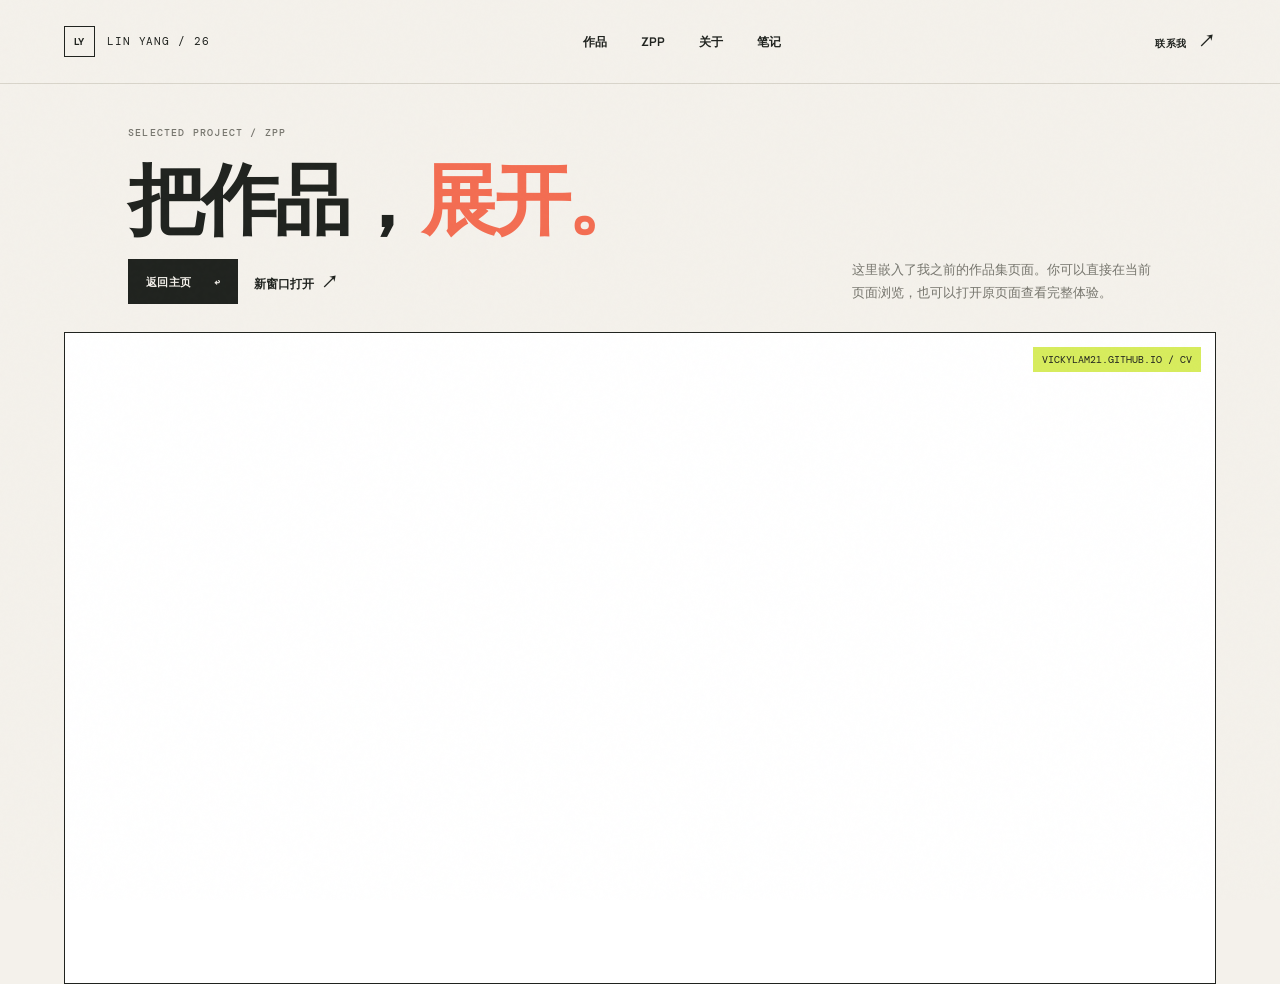
==== zpp.html @ f8dc2ab8 "优化" ====
<!doctype html>
<html lang="zh-CN">
  <head>
    <meta charset="UTF-8" />
    <meta name="viewport" content="width=device-width, initial-scale=1.0" />
    <meta name="description" content="林洋的 ZPP 作品页面" />
    <title>ZPP — 林洋 Lin Yang</title>
    <link rel="preconnect" href="https://fonts.googleapis.com" />
    <link rel="preconnect" href="https://fonts.gstatic.com" crossorigin />
    <link href="https://fonts.googleapis.com/css2?family=DM+Mono:wght@400;500&family=Manrope:wght@400;500;600;700;800&family=Space+Grotesk:wght@500;600;700&display=swap" rel="stylesheet" />
    <link rel="stylesheet" href="styles.css" />
    <style>
      .zpp-page{min-height:calc(100vh - 84px);display:flex;flex-direction:column;padding:42px 5vw 0;background:var(--paper)}
      .zpp-intro{display:flex;justify-content:space-between;align-items:end;gap:30px;padding:0 5vw 28px 5vw}
      .zpp-intro h1{font:600 clamp(40px,6vw,78px)/1 var(--display);letter-spacing:-.05em;margin:0}
      .zpp-intro h1 em{font-style:normal;color:var(--coral)}
      .zpp-copy{max-width:300px;margin:0;color:var(--muted);font-size:13px;line-height:1.8}
      .zpp-actions{display:flex;gap:16px;align-items:center;margin-top:20px}
      .zpp-frame-wrap{flex:1;min-height:calc(100vh - 250px);border:1px solid var(--ink);background:#fff;position:relative;overflow:hidden}
      .zpp-frame{display:block;width:100%;height:100%;min-height:calc(100vh - 250px);border:0;background:#fff}
      .zpp-corner{position:absolute;top:14px;right:14px;z-index:1;background:var(--lime);padding:6px 9px;font:10px var(--mono);pointer-events:none}
      @media(max-width:760px){.site-header{height:70px}.zpp-page{min-height:calc(100vh - 70px);padding:28px 6vw 0}.zpp-intro{display:block;padding:0 0 22px}.zpp-copy{margin-top:20px}.zpp-frame-wrap,.zpp-frame{min-height:calc(100vh - 270px)}.zpp-corner{font-size:9px}}
    </style>
  </head>
  <body>
    <div class="noise" aria-hidden="true"></div>
    <header class="site-header">
      <a class="brand" href="index.html" aria-label="返回主页"><span class="brand-mark">LY</span><span>LIN YANG / 26</span></a>
      <nav class="main-nav" aria-label="主导航"><a href="index.html#work">作品</a><a href="zpp.html" aria-current="page">ZPP</a><a href="index.html#about">关于</a><a href="index.html#notes">笔记</a></nav>
      <a class="header-contact" href="mailto:linyang3639@163.com">联系我 <span>↗</span></a>
    </header>
    <main class="zpp-page">
      <section class="zpp-intro">
        <div><p class="eyebrow">SELECTED PROJECT / ZPP</p><h1>把作品，<em>展开。</em></h1><div class="zpp-actions"><a class="button button-dark" href="index.html">返回主页 <span>↩</span></a><a class="text-link" href="https://vickylam21.github.io/CV/" target="_blank" rel="noopener">新窗口打开 <span>↗</span></a></div></div>
        <p class="zpp-copy">这里嵌入了我之前的作品集页面。你可以直接在当前页面浏览，也可以打开原页面查看完整体验。</p>
      </section>
      <div class="zpp-frame-wrap"><span class="zpp-corner">VICKYLAM21.GITHUB.IO / CV</span><iframe class="zpp-frame" src="https://vickylam21.github.io/CV/" title="林洋之前的作品集" loading="eager" allowfullscreen></iframe></div>
    </main>
  </body>
</html>
---- styles.css ----
:root{--ink:#20231f;--paper:#f4f1eb;--muted:#76756d;--line:#d8d4ca;--lime:#d7ec5d;--coral:#f36d52;--blue:#a9d9e8;--display:'Space Grotesk',sans-serif;--body:'Manrope',sans-serif;--mono:'DM Mono',monospace}*{box-sizing:border-box}html{scroll-behavior:smooth}body{margin:0;background:var(--paper);color:var(--ink);font-family:var(--body);font-size:15px;line-height:1.6}.noise{position:fixed;inset:0;pointer-events:none;opacity:.045;z-index:10;background-image:url("data:image/svg+xml,%3Csvg viewBox='0 0 180 180' xmlns='http://www.w3.org/2000/svg'%3E%3Cfilter id='n'%3E%3CfeTurbulence type='fractalNoise' baseFrequency='.9' numOctaves='4' stitchTiles='stitch'/%3E%3C/filter%3E%3Crect width='100%25' height='100%25' filter='url(%23n)' opacity='.35'/%3E%3C/svg%3E")}.site-header{height:84px;padding:0 5vw;display:flex;align-items:center;justify-content:space-between;border-bottom:1px solid var(--line);position:relative;z-index:2}.brand{display:flex;align-items:center;gap:12px;color:var(--ink);font-family:var(--mono);font-size:11px;letter-spacing:.08em;text-decoration:none}.brand-mark{display:grid;place-items:center;width:31px;height:31px;border:1px solid var(--ink);font-family:var(--display);font-weight:700;font-size:10px}.main-nav{display:flex;gap:34px}.main-nav a,.header-contact,.text-link{color:var(--ink);text-decoration:none;font-size:12px;font-weight:700}.main-nav a:hover,.text-link:hover,.header-contact:hover{color:var(--coral)}.header-contact{font-family:var(--mono);font-size:10px;letter-spacing:.06em}.header-contact span,.text-link span{font-size:17px;margin-left:5px}.section-pad{padding-left:10vw;padding-right:10vw}.hero{min-height:650px;padding-top:96px;padding-bottom:108px;display:grid;grid-template-columns:1fr 1fr;gap:7vw;align-items:center}.eyebrow{font:500 10px var(--mono);letter-spacing:.12em;color:var(--muted);margin:0 0 23px}.status-dot{display:inline-block;width:7px;height:7px;background:#64a85d;border-radius:50%;margin-right:8px;box-shadow:0 0 0 4px #dce9cf}.hero h1,.contact-section h2{font:600 clamp(46px,6vw,84px)/1.02 var(--display);letter-spacing:-.04em;margin:0;max-width:650px}.hero h1 em,.about-copy h2 em,.contact-section h2 em{font-style:normal;color:var(--coral)}.hero-intro{font-size:16px;line-height:1.9;color:#54554f;max-width:420px;margin:31px 0}.hero-actions{display:flex;align-items:center;gap:28px}.button{display:inline-flex;align-items:center;gap:22px;padding:14px 18px;text-decoration:none;font-size:11px;font-weight:800;letter-spacing:.04em;transition:transform .2s,background .2s}.button:hover{transform:translateY(-3px)}.button-dark{background:var(--ink);color:var(--paper)}.button-outline{border:1px solid var(--ink);color:var(--ink);margin-top:27px}.button-outline:hover{background:var(--ink);color:var(--paper)}.hero-visual{position:relative;min-height:430px}.hero-image-wrap{position:absolute;inset:0 7% 5% 0;overflow:hidden;background:var(--blue)}.hero-image-wrap img{height:100%;width:100%;object-fit:cover;filter:saturate(.75)}.image-caption{position:absolute;bottom:0;left:0;right:0;padding:12px 15px;display:flex;justify-content:space-between;background:rgba(32,35,31,.82);color:var(--paper);font:10px var(--mono);letter-spacing:.08em}.floating-note{position:absolute;right:0;bottom:0;background:var(--lime);width:170px;height:170px;padding:20px;display:flex;flex-direction:column;justify-content:space-between}.floating-note .mono{font:10px var(--mono)}.floating-note strong{font:700 16px/1.35 var(--display)}.floating-note .arrow{font-size:25px;align-self:flex-end}.marquee{overflow:hidden;background:var(--lime);padding:12px 0;white-space:nowrap}.marquee-track{display:flex;justify-content:space-around;min-width:1250px;font:600 11px var(--mono);letter-spacing:.1em}.marquee i{font-style:normal;font-size:16px}.work-section{padding-top:123px;padding-bottom:130px}.section-heading{display:flex;justify-content:space-between;align-items:end;margin-bottom:64px}.section-heading h2,.about-copy h2{font:600 clamp(35px,4.6vw,62px)/1.05 var(--display);letter-spacing:-.05em;margin:0}.section-note{color:var(--muted);max-width:245px;font-size:13px;line-height:1.8;margin:0 0 4px}.filter-bar{display:flex;align-items:center;gap:25px;border-top:1px solid var(--line);border-bottom:1px solid var(--line);padding:16px 0;margin-bottom:34px}.filter-label{font:10px var(--mono);color:var(--muted);letter-spacing:.1em}#filters{display:flex;gap:9px;flex-wrap:wrap}.filter-button{border:1px solid var(--line);background:transparent;padding:7px 13px;color:var(--muted);font:10px var(--mono);cursor:pointer}.filter-button.active,.filter-button:hover{background:var(--ink);border-color:var(--ink);color:var(--paper)}.project-grid{display:grid;grid-template-columns:repeat(2,1fr);gap:56px 28px}.project-card{cursor:pointer}.project-thumb{aspect-ratio:1.38;overflow:hidden;position:relative;background:var(--blue)}.project-thumb img{width:100%;height:100%;object-fit:cover;transition:transform .6s}.project-card:hover .project-thumb img{transform:scale(1.04)}.project-number{position:absolute;top:15px;left:15px;background:var(--lime);padding:5px 8px;font:10px var(--mono)}.project-info{display:flex;justify-content:space-between;gap:20px;padding-top:14px}.project-info h3{font:600 22px var(--display);margin:0 0 3px}.project-info p{font-size:12px;color:var(--muted);margin:0}.project-info .arrow{font-size:27px}.about-section{background:var(--blue);padding-top:130px;padding-bottom:130px;display:grid;grid-template-columns:1fr 1fr;gap:10vw;align-items:center}.about-portrait{position:relative;max-width:430px}.about-portrait img{display:block;width:100%;aspect-ratio:1/1.13;object-fit:cover;filter:grayscale(1);mix-blend-mode:multiply}.portrait-label{position:absolute;right:-34px;bottom:30px;background:var(--coral);padding:12px 17px;font:10px/1.4 var(--mono)}.about-lead{max-width:470px;font-size:17px;line-height:1.9;margin:30px 0;color:#444d4b}.stats{display:flex;gap:45px;border-top:1px solid rgba(32,35,31,.25);padding-top:20px}.stats div{display:flex;flex-direction:column}.stats strong{font:600 36px var(--display)}.stats span{font-size:11px;color:#53605d}.experience-section{padding-top:121px;padding-bottom:127px}.section-heading.compact{margin-bottom:48px}.experience-list{border-top:1px solid var(--line)}.experience-row{display:grid;grid-template-columns:1fr 2fr 1.1fr;gap:20px;padding:23px 0;border-bottom:1px solid var(--line);align-items:center}.experience-row .period{font:10px var(--mono);color:var(--muted)}.experience-row h3{font:600 19px var(--display);margin:0}.experience-row p{margin:0;color:var(--muted);font-size:12px}.notes-section{background:var(--coral);padding-top:95px;padding-bottom:110px}.notes-section .eyebrow,.notes-section .section-note{color:#723325}.notes-section .text-link{border-bottom:1px solid currentColor;padding-bottom:3px}.notes-grid{display:grid;grid-template-columns:repeat(3,1fr);gap:25px}.note-card{border-top:1px solid rgba(32,35,31,.45);padding-top:15px}.note-card .note-meta{font:10px var(--mono);color:#723325}.note-card h3{font:600 22px/1.25 var(--display);margin:30px 0 47px;max-width:270px}.note-card a{font-size:12px;color:var(--ink);text-decoration:none}.contact-section{padding-top:145px;padding-bottom:148px;background:var(--ink);color:var(--paper)}.contact-section .eyebrow{color:#aaa89d}.contact-email{display:inline-flex;align-items:center;gap:15px;color:var(--lime);font:500 clamp(21px,3vw,38px) var(--display);text-decoration:none;border-bottom:1px solid var(--lime);margin-top:48px}.contact-email span{font-size:25px}.site-footer{padding:22px 5vw;background:var(--ink);border-top:1px solid #484a43;display:flex;justify-content:space-between;color:#92938a;font:10px var(--mono);letter-spacing:.06em}.site-footer div{display:flex;gap:18px}.site-footer a{color:var(--paper);text-decoration:none}.reveal{animation:rise .8s ease both}.reveal-delay{animation-delay:.16s}@keyframes rise{from{opacity:0;transform:translateY(18px)}to{opacity:1;transform:none}}dialog{border:0;padding:0;max-width:720px;width:90%;background:var(--paper);color:var(--ink);box-shadow:0 20px 80px rgba(0,0,0,.25)}dialog::backdrop{background:rgba(32,35,31,.75)}.dialog-close{position:absolute;right:15px;top:10px;border:0;background:var(--lime);font-size:25px;width:38px;height:38px;cursor:pointer}.dialog-body{padding:42px}.dialog-body img{width:100%;aspect-ratio:2/1;object-fit:cover}.dialog-body .eyebrow{margin-top:25px}.dialog-body h2{font:600 40px var(--display);margin:0}.dialog-body p{color:var(--muted);line-height:1.8}
@media(max-width:760px){.site-header{height:70px;padding:0 6vw}.main-nav{display:none}.header-contact{font-size:9px}.section-pad{padding-left:6vw;padding-right:6vw}.hero{display:block;padding-top:68px;padding-bottom:80px;min-height:0}.hero h1{font-size:48px}.hero-intro{font-size:14px}.hero-visual{min-height:390px;margin-top:57px}.floating-note{width:145px;height:145px}.work-section,.experience-section{padding-top:78px;padding-bottom:80px}.section-heading{display:block;margin-bottom:38px}.section-note{margin-top:22px}.project-grid{grid-template-columns:1fr;gap:42px}.project-info h3{font-size:19px}.about-section{display:block;padding-top:80px;padding-bottom:80px}.about-portrait{margin:0 auto 70px;max-width:86%}.portrait-label{right:-12px}.about-lead{font-size:15px}.stats{gap:20px}.stats strong{font-size:29px}.experience-row{grid-template-columns:1fr 1.7fr;gap:8px 20px}.experience-row p{grid-column:2}.notes-section{padding-top:75px;padding-bottom:78px}.notes-grid{grid-template-columns:1fr;gap:36px}.note-card h3{margin:19px 0 24px}.contact-section{padding-top:90px;padding-bottom:95px}.contact-section h2{font-size:47px}.site-footer{padding:20px 6vw;flex-wrap:wrap;gap:14px}.site-footer>span:nth-child(2){order:3;width:100%}}
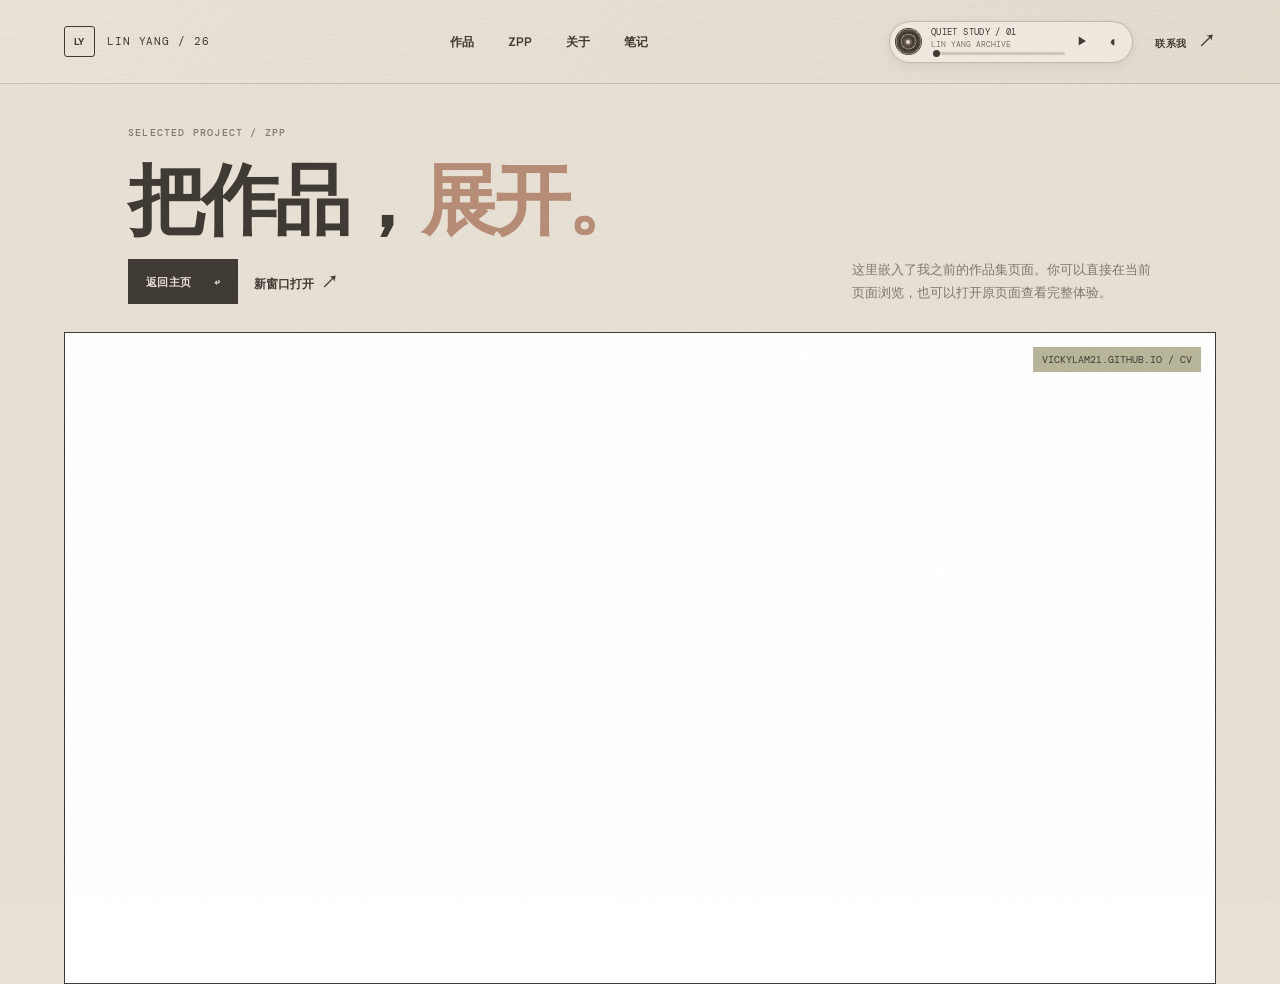
==== commit f4557611: "书本" ====
--- a/zpp.html
+++ b/zpp.html
@@ -27,7 +27,7 @@
     <header class="site-header">
       <a class="brand" href="index.html" aria-label="返回主页"><span class="brand-mark">LY</span><span>LIN YANG / 26</span></a>
       <nav class="main-nav" aria-label="主导航"><a href="index.html#work">作品</a><a href="zpp.html" aria-current="page">ZPP</a><a href="index.html#about">关于</a><a href="index.html#notes">笔记</a></nav>
-      <a class="header-contact" href="mailto:linyang3639@163.com">联系我 <span>↗</span></a>
+      <div class="header-tools"><div class="ipod-player" aria-label="音乐播放器"><div class="ipod-disc" aria-hidden="true"><span></span></div><div class="ipod-track"><strong>QUIET STUDY / 01</strong><span>LIN YANG ARCHIVE</span><input class="ipod-progress" type="range" min="0" max="100" value="0" aria-label="播放进度" /></div><button class="ipod-button ipod-play" type="button" aria-label="播放音乐">▶</button><button class="ipod-button ipod-volume" type="button" aria-label="静音或恢复音量">◖</button><audio class="ipod-audio" preload="metadata" src="https://www.soundhelix.com/examples/mp3/SoundHelix-Song-1.mp3"></audio></div><a class="header-contact" href="mailto:linyang3639@163.com">联系我 <span>↗</span></a></div>
     </header>
     <main class="zpp-page">
       <section class="zpp-intro">
@@ -36,5 +36,7 @@
       </section>
       <div class="zpp-frame-wrap"><span class="zpp-corner">VICKYLAM21.GITHUB.IO / CV</span><iframe class="zpp-frame" src="https://vickylam21.github.io/CV/" title="林洋之前的作品集" loading="eager" allowfullscreen></iframe></div>
     </main>
+    <script src="data.js"></script>
+    <script src="app.js"></script>
   </body>
 </html>
--- a/styles.css
+++ b/styles.css
@@ -1,2 +1,33 @@
 :root{--ink:#20231f;--paper:#f4f1eb;--muted:#76756d;--line:#d8d4ca;--lime:#d7ec5d;--coral:#f36d52;--blue:#a9d9e8;--display:'Space Grotesk',sans-serif;--body:'Manrope',sans-serif;--mono:'DM Mono',monospace}*{box-sizing:border-box}html{scroll-behavior:smooth}body{margin:0;background:var(--paper);color:var(--ink);font-family:var(--body);font-size:15px;line-height:1.6}.noise{position:fixed;inset:0;pointer-events:none;opacity:.045;z-index:10;background-image:url("data:image/svg+xml,%3Csvg viewBox='0 0 180 180' xmlns='http://www.w3.org/2000/svg'%3E%3Cfilter id='n'%3E%3CfeTurbulence type='fractalNoise' baseFrequency='.9' numOctaves='4' stitchTiles='stitch'/%3E%3C/filter%3E%3Crect width='100%25' height='100%25' filter='url(%23n)' opacity='.35'/%3E%3C/svg%3E")}.site-header{height:84px;padding:0 5vw;display:flex;align-items:center;justify-content:space-between;border-bottom:1px solid var(--line);position:relative;z-index:2}.brand{display:flex;align-items:center;gap:12px;color:var(--ink);font-family:var(--mono);font-size:11px;letter-spacing:.08em;text-decoration:none}.brand-mark{display:grid;place-items:center;width:31px;height:31px;border:1px solid var(--ink);font-family:var(--display);font-weight:700;font-size:10px}.main-nav{display:flex;gap:34px}.main-nav a,.header-contact,.text-link{color:var(--ink);text-decoration:none;font-size:12px;font-weight:700}.main-nav a:hover,.text-link:hover,.header-contact:hover{color:var(--coral)}.header-contact{font-family:var(--mono);font-size:10px;letter-spacing:.06em}.header-contact span,.text-link span{font-size:17px;margin-left:5px}.section-pad{padding-left:10vw;padding-right:10vw}.hero{min-height:650px;padding-top:96px;padding-bottom:108px;display:grid;grid-template-columns:1fr 1fr;gap:7vw;align-items:center}.eyebrow{font:500 10px var(--mono);letter-spacing:.12em;color:var(--muted);margin:0 0 23px}.status-dot{display:inline-block;width:7px;height:7px;background:#64a85d;border-radius:50%;margin-right:8px;box-shadow:0 0 0 4px #dce9cf}.hero h1,.contact-section h2{font:600 clamp(46px,6vw,84px)/1.02 var(--display);letter-spacing:-.04em;margin:0;max-width:650px}.hero h1 em,.about-copy h2 em,.contact-section h2 em{font-style:normal;color:var(--coral)}.hero-intro{font-size:16px;line-height:1.9;color:#54554f;max-width:420px;margin:31px 0}.hero-actions{display:flex;align-items:center;gap:28px}.button{display:inline-flex;align-items:center;gap:22px;padding:14px 18px;text-decoration:none;font-size:11px;font-weight:800;letter-spacing:.04em;transition:transform .2s,background .2s}.button:hover{transform:translateY(-3px)}.button-dark{background:var(--ink);color:var(--paper)}.button-outline{border:1px solid var(--ink);color:var(--ink);margin-top:27px}.button-outline:hover{background:var(--ink);color:var(--paper)}.hero-visual{position:relative;min-height:430px}.hero-image-wrap{position:absolute;inset:0 7% 5% 0;overflow:hidden;background:var(--blue)}.hero-image-wrap img{height:100%;width:100%;object-fit:cover;filter:saturate(.75)}.image-caption{position:absolute;bottom:0;left:0;right:0;padding:12px 15px;display:flex;justify-content:space-between;background:rgba(32,35,31,.82);color:var(--paper);font:10px var(--mono);letter-spacing:.08em}.floating-note{position:absolute;right:0;bottom:0;background:var(--lime);width:170px;height:170px;padding:20px;display:flex;flex-direction:column;justify-content:space-between}.floating-note .mono{font:10px var(--mono)}.floating-note strong{font:700 16px/1.35 var(--display)}.floating-note .arrow{font-size:25px;align-self:flex-end}.marquee{overflow:hidden;background:var(--lime);padding:12px 0;white-space:nowrap}.marquee-track{display:flex;justify-content:space-around;min-width:1250px;font:600 11px var(--mono);letter-spacing:.1em}.marquee i{font-style:normal;font-size:16px}.work-section{padding-top:123px;padding-bottom:130px}.section-heading{display:flex;justify-content:space-between;align-items:end;margin-bottom:64px}.section-heading h2,.about-copy h2{font:600 clamp(35px,4.6vw,62px)/1.05 var(--display);letter-spacing:-.05em;margin:0}.section-note{color:var(--muted);max-width:245px;font-size:13px;line-height:1.8;margin:0 0 4px}.filter-bar{display:flex;align-items:center;gap:25px;border-top:1px solid var(--line);border-bottom:1px solid var(--line);padding:16px 0;margin-bottom:34px}.filter-label{font:10px var(--mono);color:var(--muted);letter-spacing:.1em}#filters{display:flex;gap:9px;flex-wrap:wrap}.filter-button{border:1px solid var(--line);background:transparent;padding:7px 13px;color:var(--muted);font:10px var(--mono);cursor:pointer}.filter-button.active,.filter-button:hover{background:var(--ink);border-color:var(--ink);color:var(--paper)}.project-grid{display:grid;grid-template-columns:repeat(2,1fr);gap:56px 28px}.project-card{cursor:pointer}.project-thumb{aspect-ratio:1.38;overflow:hidden;position:relative;background:var(--blue)}.project-thumb img{width:100%;height:100%;object-fit:cover;transition:transform .6s}.project-card:hover .project-thumb img{transform:scale(1.04)}.project-number{position:absolute;top:15px;left:15px;background:var(--lime);padding:5px 8px;font:10px var(--mono)}.project-info{display:flex;justify-content:space-between;gap:20px;padding-top:14px}.project-info h3{font:600 22px var(--display);margin:0 0 3px}.project-info p{font-size:12px;color:var(--muted);margin:0}.project-info .arrow{font-size:27px}.about-section{background:var(--blue);padding-top:130px;padding-bottom:130px;display:grid;grid-template-columns:1fr 1fr;gap:10vw;align-items:center}.about-portrait{position:relative;max-width:430px}.about-portrait img{display:block;width:100%;aspect-ratio:1/1.13;object-fit:cover;filter:grayscale(1);mix-blend-mode:multiply}.portrait-label{position:absolute;right:-34px;bottom:30px;background:var(--coral);padding:12px 17px;font:10px/1.4 var(--mono)}.about-lead{max-width:470px;font-size:17px;line-height:1.9;margin:30px 0;color:#444d4b}.stats{display:flex;gap:45px;border-top:1px solid rgba(32,35,31,.25);padding-top:20px}.stats div{display:flex;flex-direction:column}.stats strong{font:600 36px var(--display)}.stats span{font-size:11px;color:#53605d}.experience-section{padding-top:121px;padding-bottom:127px}.section-heading.compact{margin-bottom:48px}.experience-list{border-top:1px solid var(--line)}.experience-row{display:grid;grid-template-columns:1fr 2fr 1.1fr;gap:20px;padding:23px 0;border-bottom:1px solid var(--line);align-items:center}.experience-row .period{font:10px var(--mono);color:var(--muted)}.experience-row h3{font:600 19px var(--display);margin:0}.experience-row p{margin:0;color:var(--muted);font-size:12px}.notes-section{background:var(--coral);padding-top:95px;padding-bottom:110px}.notes-section .eyebrow,.notes-section .section-note{color:#723325}.notes-section .text-link{border-bottom:1px solid currentColor;padding-bottom:3px}.notes-grid{display:grid;grid-template-columns:repeat(3,1fr);gap:25px}.note-card{border-top:1px solid rgba(32,35,31,.45);padding-top:15px}.note-card .note-meta{font:10px var(--mono);color:#723325}.note-card h3{font:600 22px/1.25 var(--display);margin:30px 0 47px;max-width:270px}.note-card a{font-size:12px;color:var(--ink);text-decoration:none}.contact-section{padding-top:145px;padding-bottom:148px;background:var(--ink);color:var(--paper)}.contact-section .eyebrow{color:#aaa89d}.contact-email{display:inline-flex;align-items:center;gap:15px;color:var(--lime);font:500 clamp(21px,3vw,38px) var(--display);text-decoration:none;border-bottom:1px solid var(--lime);margin-top:48px}.contact-email span{font-size:25px}.site-footer{padding:22px 5vw;background:var(--ink);border-top:1px solid #484a43;display:flex;justify-content:space-between;color:#92938a;font:10px var(--mono);letter-spacing:.06em}.site-footer div{display:flex;gap:18px}.site-footer a{color:var(--paper);text-decoration:none}.reveal{animation:rise .8s ease both}.reveal-delay{animation-delay:.16s}@keyframes rise{from{opacity:0;transform:translateY(18px)}to{opacity:1;transform:none}}dialog{border:0;padding:0;max-width:720px;width:90%;background:var(--paper);color:var(--ink);box-shadow:0 20px 80px rgba(0,0,0,.25)}dialog::backdrop{background:rgba(32,35,31,.75)}.dialog-close{position:absolute;right:15px;top:10px;border:0;background:var(--lime);font-size:25px;width:38px;height:38px;cursor:pointer}.dialog-body{padding:42px}.dialog-body img{width:100%;aspect-ratio:2/1;object-fit:cover}.dialog-body .eyebrow{margin-top:25px}.dialog-body h2{font:600 40px var(--display);margin:0}.dialog-body p{color:var(--muted);line-height:1.8}
-@media(max-width:760px){.site-header{height:70px;padding:0 6vw}.main-nav{display:none}.header-contact{font-size:9px}.section-pad{padding-left:6vw;padding-right:6vw}.hero{display:block;padding-top:68px;padding-bottom:80px;min-height:0}.hero h1{font-size:48px}.hero-intro{font-size:14px}.hero-visual{min-height:390px;margin-top:57px}.floating-note{width:145px;height:145px}.work-section,.experience-section{padding-top:78px;padding-bottom:80px}.section-heading{display:block;margin-bottom:38px}.section-note{margin-top:22px}.project-grid{grid-template-columns:1fr;gap:42px}.project-info h3{font-size:19px}.about-section{display:block;padding-top:80px;padding-bottom:80px}.about-portrait{margin:0 auto 70px;max-width:86%}.portrait-label{right:-12px}.about-lead{font-size:15px}.stats{gap:20px}.stats strong{font-size:29px}.experience-row{grid-template-columns:1fr 1.7fr;gap:8px 20px}.experience-row p{grid-column:2}.notes-section{padding-top:75px;padding-bottom:78px}.notes-grid{grid-template-columns:1fr;gap:36px}.note-card h3{margin:19px 0 24px}.contact-section{padding-top:90px;padding-bottom:95px}.contact-section h2{font-size:47px}.site-footer{padding:20px 6vw;flex-wrap:wrap;gap:14px}.site-footer>span:nth-child(2){order:3;width:100%}}+@media(max-width:760px){.site-header{height:70px;padding:0 6vw}.main-nav{display:none}.header-contact{font-size:9px}.section-pad{padding-left:6vw;padding-right:6vw}.hero{display:block;padding-top:68px;padding-bottom:80px;min-height:0}.hero h1{font-size:48px}.hero-intro{font-size:14px}.hero-visual{min-height:390px;margin-top:57px}.floating-note{width:145px;height:145px}.work-section,.experience-section{padding-top:78px;padding-bottom:80px}.section-heading{display:block;margin-bottom:38px}.section-note{margin-top:22px}.project-grid{grid-template-columns:1fr;gap:42px}.project-info h3{font-size:19px}.about-section{display:block;padding-top:80px;padding-bottom:80px}.about-portrait{margin:0 auto 70px;max-width:86%}.portrait-label{right:-12px}.about-lead{font-size:15px}.stats{gap:20px}.stats strong{font-size:29px}.experience-row{grid-template-columns:1fr 1.7fr;gap:8px 20px}.experience-row p{grid-column:2}.notes-section{padding-top:75px;padding-bottom:78px}.notes-grid{grid-template-columns:1fr;gap:36px}.note-card h3{margin:19px 0 24px}.contact-section{padding-top:90px;padding-bottom:95px}.contact-section h2{font-size:47px}.site-footer{padding:20px 6vw;flex-wrap:wrap;gap:14px}.site-footer>span:nth-child(2){order:3;width:100%}}
+
+.bookshelf-section{padding-top:123px;padding-bottom:137px;background:#e9e4d9;overflow:hidden}.bookshelf{display:flex;align-items:flex-end;justify-content:center;gap:clamp(18px,4vw,58px);min-height:360px;padding:45px 2vw 34px;border-bottom:12px solid #a4744e;box-shadow:0 8px 0 #704d36,0 12px 20px rgba(32,35,31,.14);background:repeating-linear-gradient(90deg,rgba(255,255,255,.22) 0 2px,transparent 2px 38px)}.book{appearance:none;border:0;background:transparent;padding:0;width:clamp(150px,19vw,224px);height:clamp(260px,30vw,340px);position:relative;cursor:pointer;transform-origin:bottom center;transition:transform .35s ease,filter .35s ease}.book:nth-child(2){height:clamp(285px,33vw,370px)}.book:nth-child(3){height:clamp(245px,28vw,320px)}.book:hover,.book:focus-visible{transform:translateY(-18px) rotate(-1deg);filter:drop-shadow(0 18px 10px rgba(32,35,31,.2));outline:none}.book:nth-child(2):hover{transform:translateY(-18px) rotate(1deg)}.book-spine{position:absolute;left:0;top:3px;bottom:8px;width:28px;display:flex;align-items:center;justify-content:center;writing-mode:vertical-rl;background:color-mix(in srgb,var(--book-color) 76%,#20231f);color:var(--paper);font:9px var(--mono);letter-spacing:.08em;z-index:2}.book-cover{position:absolute;inset:0 0 8px 22px;padding:27px 20px 19px;display:flex;flex-direction:column;align-items:flex-start;justify-content:space-between;text-align:left;background:var(--book-color);color:var(--ink);box-shadow:inset 9px 0 rgba(255,255,255,.13),inset -4px 0 rgba(32,35,31,.12),8px 8px 0 rgba(32,35,31,.25)}.book-cover:after{content:'';position:absolute;inset:12px;border:1px solid rgba(32,35,31,.45);pointer-events:none}.book-index{font:10px var(--mono);z-index:1}.book-cover strong{font:600 clamp(23px,3vw,37px)/1.05 var(--display);letter-spacing:-.06em;writing-mode:vertical-rl;z-index:1}.book-cover-line{width:42px;border-top:2px solid var(--ink);z-index:1}.book-cover small{font:9px var(--mono);letter-spacing:.08em;z-index:1}.book-shadow{position:absolute;left:14%;right:-10%;bottom:-16px;height:18px;background:rgba(32,35,31,.22);filter:blur(7px);z-index:-1}.book-reader{padding:34px 42px 29px;background:var(--paper);min-height:560px}.reader-topline,.reader-controls{display:flex;justify-content:space-between;align-items:center;font:10px var(--mono);color:var(--muted);letter-spacing:.06em}.reader-page{position:relative;min-height:420px;margin:27px 0 24px;padding:34px 40px;background:#fbfaf5;box-shadow:inset 0 0 0 1px var(--line),8px 8px 0 rgba(32,35,31,.09)}.reader-page h2{font:600 clamp(30px,5vw,54px)/1.08 var(--display);letter-spacing:-.05em;max-width:570px;margin:0 0 24px}.reader-page>p:not(.eyebrow){max-width:510px;color:var(--muted);line-height:1.9}.reader-page .eyebrow{margin-top:10px}.book-page-image{height:190px;overflow:hidden;margin:-34px -40px 28px}.book-page-image img{width:100%;height:100%;object-fit:cover}.book-location{font:12px var(--mono)!important;color:var(--coral)!important}.page-rule{width:100%;border-top:1px solid var(--line);margin:28px 0}.book-page-number{position:absolute;right:40px;bottom:32px;font:10px var(--mono);color:var(--muted)}.reader-button{border:0;background:transparent;color:var(--ink);font:10px var(--mono);cursor:pointer;padding:7px 0;border-bottom:1px solid var(--ink)}.reader-button:disabled{opacity:.3;cursor:not-allowed}.dialog-close{z-index:3}.bookshelf-section .section-heading{margin-bottom:51px}
+@media(max-width:760px){.bookshelf-section{padding-top:78px;padding-bottom:90px}.bookshelf{justify-content:flex-start;gap:14px;min-height:280px;padding:35px 1vw 25px;overflow-x:auto}.book{flex:0 0 142px;height:235px}.book:nth-child(2){height:255px}.book:nth-child(3){height:220px}.book-cover{padding:22px 15px 14px}.book-cover strong{font-size:24px}.book-reader{padding:25px 22px 22px;min-height:500px}.reader-page{min-height:350px;margin:22px 0;padding:25px 24px}.book-page-image{margin:-25px -24px 23px;height:145px}.book-page-number{right:24px;bottom:24px}.reader-controls span{display:none}}
+
+/* Quiet Morandi palette and a tactile paper surface. */
+:root{--ink:#403a34;--paper:#e7e0d4;--muted:#81776d;--line:#c9beb0;--lime:#b8b69a;--coral:#b78d77;--blue:#b4b6aa;--display:'Space Grotesk',sans-serif;--body:'Manrope',sans-serif;--mono:'DM Mono',monospace}
+body{background-color:var(--paper);background-image:radial-gradient(circle at 17% 12%,rgba(255,255,255,.28) 0 1px,transparent 1.5px),radial-gradient(circle at 73% 64%,rgba(94,76,58,.08) 0 1px,transparent 1.5px),repeating-linear-gradient(0deg,rgba(113,92,69,.025) 0 1px,transparent 1px 4px),linear-gradient(115deg,#e9e3d8,#e2d9cc)}
+.noise{opacity:.09;mix-blend-mode:multiply}
+.site-header{border-bottom-color:rgba(91,75,59,.28)}
+.brand-mark{border-color:var(--ink)}
+.status-dot{background:#7d8a70;box-shadow:0 0 0 4px #d6d8c5}
+.marquee{background:#b8b69a;color:var(--ink)}
+.bookshelf-section{background:rgba(204,193,177,.42)}
+.bookshelf{border-bottom-color:#896b53;box-shadow:0 8px 0 #604a38,0 12px 20px rgba(64,50,38,.14);background:repeating-linear-gradient(90deg,rgba(255,255,255,.2) 0 2px,transparent 2px 38px)}
+.about-section{background:#b4b6aa}
+.notes-section{background:#b78d77}
+.notes-section .eyebrow,.notes-section .section-note,.note-card .note-meta{color:#604b3d}
+.contact-section{background:#403a34}
+.contact-email{color:#d0cba8;border-color:#d0cba8}
+.button-dark{background:#403a34}
+.button-outline{border-color:#403a34;color:#403a34}
+.project-number{background:#b8b69a}
+.floating-note{background:#b8b69a}
+.portrait-label{background:#b78d77}
+.filter-button.active,.filter-button:hover{background:#403a34;border-color:#403a34}
+.reader-page{background:rgba(250,247,240,.82);box-shadow:inset 0 0 0 1px var(--line),8px 8px 0 rgba(64,50,38,.1)}
+.site-header,.filter-bar,.experience-list,.experience-row,.reader-page,.project-thumb,.hero-image-wrap{border-color:rgba(91,75,59,.2)}
+.site-header{border-bottom-width:1px;border-bottom-style:solid}
+.brand-mark,.button-outline,.filter-button{border-radius:3px}
+.ipod-player{height:42px;display:flex;align-items:center;gap:9px;padding:4px 7px 4px 5px;border:1px solid rgba(91,75,59,.3);border-radius:22px;background:rgba(250,247,240,.48);box-shadow:0 3px 10px rgba(64,50,38,.08)}.header-tools{display:flex;align-items:center;gap:22px}.ipod-disc{width:27px;height:27px;flex:0 0 27px;border-radius:50%;background:repeating-radial-gradient(circle,#51483e 0 2px,#8d8172 2px 3px,#403a34 3px 5px);display:grid;place-items:center;animation:spin 7s linear infinite paused}.ipod-player.is-playing .ipod-disc{animation-play-state:running}.ipod-disc span{width:8px;height:8px;border-radius:50%;background:var(--paper);border:2px solid #6e6255}.ipod-track{width:132px;display:flex;flex-direction:column;gap:1px;min-width:0}.ipod-track strong,.ipod-track span{white-space:nowrap;overflow:hidden;text-overflow:ellipsis}.ipod-track strong{font:9px var(--mono);letter-spacing:.04em}.ipod-track span{font:8px var(--mono);color:var(--muted)}.ipod-progress{appearance:none;width:100%;height:3px;margin-top:2px;background:rgba(91,75,59,.22);border-radius:2px;cursor:pointer}.ipod-progress::-webkit-slider-thumb{appearance:none;width:7px;height:7px;border-radius:50%;background:var(--ink)}.ipod-button{width:22px;height:22px;padding:0;border:0;background:transparent;color:var(--ink);font:11px var(--mono);cursor:pointer}.ipod-button:hover{color:var(--coral)}.ipod-volume{font-size:14px}.ipod-audio{display:none}@keyframes spin{to{transform:rotate(360deg)}}
+@media(max-width:760px){.header-tools{gap:8px}.ipod-player{height:34px;padding:3px 6px 3px 4px;gap:5px}.ipod-disc{width:23px;height:23px;flex-basis:23px}.ipod-track{width:78px}.ipod-track strong{font-size:8px}.ipod-track span{display:none}.ipod-progress{margin-top:1px}.ipod-volume{display:none}.header-contact{font-size:0}.header-contact span{font-size:18px;margin:0}}
